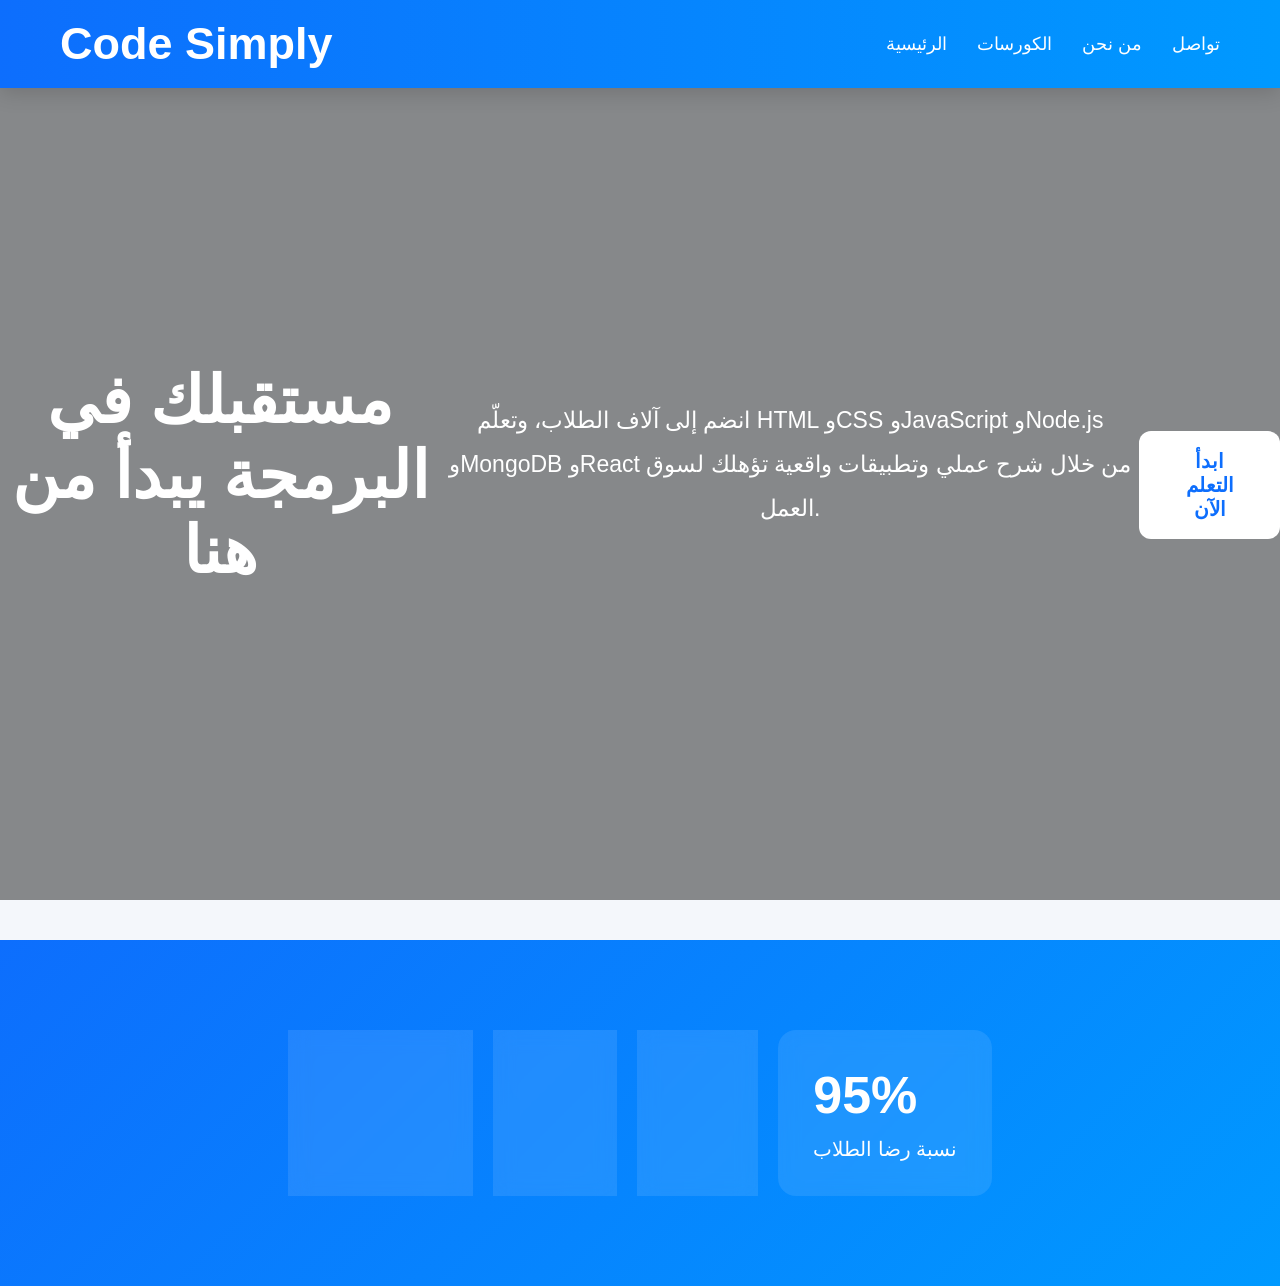
==== index.html @ cd7555ae "Add files via upload" ====
<!DOCTYPE html>
<html lang="ar">

<head>
    <meta charset="UTF-8">
    <meta name="viewport" content="width=device-width, initial-scale=1.0">
    <title>Code Simply</title>

    <link rel="stylesheet" href="/css/style.css">
    <script src="/js/main.js"></script>
    <link rel="icon" href="/images/favicon.ico.png">
</head>

<body>

    <nav class="navbar">

        <div class="logo">
            <h2>Code Simply</h2>
        </div>

        <ul class="nav-links">
            <li><a href="index.html">الرئيسية</a></li>
            <li><a href="courses.html">الكورسات</a></li>
            <li><a href="about.html">من نحن</a></li>
            <li><a href="contact.html">تواصل</a></li>
        </ul>

    </nav>

    <section class="hero">

        <h1>مستقبلك في البرمجة يبدأ من هنا</h1>

        <p>
            انضم إلى آلاف الطلاب، وتعلّم HTML وCSS وJavaScript وNode.js وMongoDB وReact
            من خلال شرح عملي وتطبيقات واقعية تؤهلك لسوق العمل.
        </p>

        <a href="courses.html" class="start-btn">
            ابدأ التعلم الآن
        </a>

    </section>

    <section class="stats">

        <div class="stat">
            <h2 class="counter" data-target="7000">7000</h2>
            <p>طالب</p>
        </div>

        <div class="stat">
            <h2 class="counter" data-target="9">9</h2>
            <p>كورس</p>
        </div>

        <div class="stat">
            <h2 class="counter" data-target="7">7</h2>
            <p>مدرب</p>
        </div>

        <div class="stat">
            <h2 class="counter" data-target="95">95%</h2>
            <p>نسبة رضا الطلاب</p>
        </div>

    </section>

    <script src="js/main.js"></script>

</body>

</html>
---- css/style.css ----
/* ===========================
   Code Simply - style.css
   =========================== */

/* Reset */

*{
    margin:0;
    padding:0;
    box-sizing:border-box;
}

html{
    scroll-behavior:smooth;
}

body{
    font-family:Tahoma, Arial, sans-serif;
    background:#f4f7fb;
    color:#222;
    overflow-x:hidden;
}

a{
    text-decoration:none;
}

ul{
    list-style:none;
}

img{
    max-width:100%;
    display:block;
}

.container{
    width:90%;
    max-width:1200px;
    margin:auto;
}

/* Colors */

:root{

    --primary:#0d6efd;
    --primary-dark:#084298;
    --secondary:#0dcaf0;
    --success:#198754;
    --warning:#ffc107;
    --danger:#dc3545;

    --white:#fff;
    --light:#f8f9fa;
    --gray:#6c757d;
    --dark:#212529;

    --shadow:0 8px 25px rgba(0,0,0,.1);

}

/* Navbar */

.navbar{

    position:fixed;
    top:0;
    left:0;
    width:100%;

    background:linear-gradient(90deg,#0d6efd,#0099ff);

    display:flex;
    justify-content:space-between;
    align-items:center;

    padding:18px 60px;

    z-index:999;

    box-shadow:0 5px 20px rgba(0,0,0,.15);

}

.logo{

    color:white;
    font-size:30px;
    font-weight:bold;

}

.nav-links{

    display:flex;
    gap:30px;

}

.nav-links a{

    color:white;
    font-size:18px;
    transition:.3s;

}

.nav-links a:hover{

    color:#ffd43b;

}

.login-btn{

    background:white;
    color:#0d6efd;

    padding:12px 24px;

    border-radius:10px;

    font-weight:bold;

    transition:.3s;

}

.login-btn:hover{

    background:#ffd43b;
    color:#000;

}

/* Hero */

.hero{

    height:100vh;

    background:
    linear-gradient(rgba(0,0,0,.45),rgba(0,0,0,.45)),
    url("../images/hero.jpg") center/cover;

    display:flex;
    justify-content:center;
    align-items:center;

    text-align:center;

    color:white;

    padding-top:70px;

}

.hero-content{

    width:800px;

}

.hero h1{

    font-size:65px;

    margin-bottom:20px;

}

.hero p{

    font-size:23px;

    line-height:1.9;

    margin-bottom:40px;

}

.start-btn{

    background:white;

    color:#0d6efd;

    padding:18px 40px;

    border-radius:12px;

    font-size:20px;

    font-weight:bold;

    transition:.4s;

}

.start-btn:hover{

    background:#ffd43b;

    transform:translateY(-4px);

}
/* ===========================
   Courses Section
=========================== */

.courses{

    padding:100px 0;
    background:#f8f9fa;

}

.section-title{

    text-align:center;
    font-size:42px;
    color:#0d6efd;
    margin-bottom:15px;

}

.section-subtitle{

    text-align:center;
    color:#666;
    margin-bottom:60px;
    font-size:18px;

}

.courses-container{

    display:grid;
    grid-template-columns:repeat(auto-fit,minmax(320px,1fr));
    gap:35px;

}

/* Card */

.course-card{

    background:#fff;
    border-radius:18px;
    overflow:hidden;

    box-shadow:0 10px 30px rgba(0,0,0,.08);

    transition:.4s;

    position:relative;

}

.course-card:hover{

    transform:translateY(-10px);

    box-shadow:0 20px 40px rgba(0,0,0,.18);

}

.course-card img{

    width:100%;
    height:220px;
    object-fit:cover;

}

.course-content{

    padding:25px;

}

.course-content h3{

    color:#222;
    margin-bottom:15px;
    font-size:24px;

}

.course-content p{

    color:#666;
    line-height:1.8;
    margin-bottom:20px;

}

.course-price{

    color:#0d6efd;
    font-size:28px;
    font-weight:bold;
    margin-bottom:20px;

}

.course-btn{

    width:100%;
    padding:14px;

    border:none;

    border-radius:10px;

    background:#0d6efd;

    color:white;

    font-size:17px;

    cursor:pointer;

    transition:.3s;

}

.course-btn:hover{

    background:#084298;

}

/* Badge */

.course-badge{

    position:absolute;

    top:15px;

    left:15px;

    background:#ffc107;

    color:#000;

    padding:8px 15px;

    border-radius:30px;

    font-size:14px;

    font-weight:bold;

}

/* Rating */

.rating{

    margin:15px 0;
    color:#ffc107;
    font-size:18px;

}
/* ===========================
   Statistics Section
=========================== */

.stats{

    padding:90px 0;

    background:linear-gradient(135deg,#0d6efd,#0099ff);

    color:white;

}

.stats-container{

    display:grid;

    grid-template-columns:repeat(auto-fit,minmax(220px,1fr));

    gap:30px;

    text-align:center;

}

.stat{
    background: rgba(255,255,255,.1);
    padding: 35px;
    border-radius: 18px;

    -webkit-backdrop-filter: blur(10px);
    backdrop-filter: blur(10px);

    transition: .4s;
}

.stat:hover{

    transform:translateY(-10px);

    background:rgba(255,255,255,.2);

}

.stat h2{

    font-size:52px;

    margin-bottom:12px;

}

.stat p{

    font-size:20px;

}


/* ===========================
   Why Choose Us
=========================== */

.features{

    padding:100px 0;

    background:white;

}

.features-container{

    display:grid;

    grid-template-columns:repeat(auto-fit,minmax(280px,1fr));

    gap:35px;

}

.feature-card{

    background:#fff;

    border-radius:20px;

    padding:35px;

    text-align:center;

    box-shadow:0 10px 25px rgba(0,0,0,.08);

    transition:.4s;

}

.feature-card:hover{

    transform:translateY(-10px);

    box-shadow:0 20px 35px rgba(0,0,0,.15);

}

.feature-icon{

    width:80px;

    height:80px;

    margin:auto;

    margin-bottom:25px;

    border-radius:50%;

    background:#e9f3ff;

    color:#0d6efd;

    font-size:36px;

    display:flex;

    justify-content:center;

    align-items:center;

}

.feature-card h3{

    margin-bottom:15px;

    font-size:24px;

}

.feature-card p{

    color:#666;

    line-height:1.8;

}


/* ===========================
   Testimonials
=========================== */

.testimonials{

    padding:100px 0;

    background:#f8f9fa;

}

.testimonials-container{

    display:grid;

    grid-template-columns:repeat(auto-fit,minmax(320px,1fr));

    gap:30px;

}

.testimonial{

    background:white;

    padding:30px;

    border-radius:18px;

    box-shadow:0 10px 25px rgba(0,0,0,.08);

}

.testimonial img{

    width:70px;

    height:70px;

    border-radius:50%;

    margin-bottom:15px;

}

.testimonial h4{

    margin-bottom:10px;

}

.testimonial p{

    color:#666;

    line-height:1.8;

}


/* ===========================
   Footer
=========================== */

.footer{

    background:#111827;

    color:white;

    padding:70px 0 25px;

}

.footer-container{

    display:grid;

    grid-template-columns:repeat(auto-fit,minmax(250px,1fr));

    gap:40px;

}

.footer h3{

    margin-bottom:20px;

    color:#0d6efd;

}

.footer p{

    color:#bbb;

    line-height:1.8;

}

.footer ul li{

    margin:12px 0;

}

.footer ul li a{

    color:#bbb;

    transition:.3s;

}

.footer ul li a:hover{

    color:white;

    padding-right:8px;

}

.footer-bottom{

    text-align:center;

    border-top:1px solid rgba(255,255,255,.1);

    margin-top:40px;

    padding-top:20px;

    color:#999;

}
/* ===========================
   Responsive
=========================== */

@media(max-width:992px){

.navbar{

padding:18px 25px;

}

.hero h1{

font-size:48px;

}

.hero p{

font-size:20px;

width:95%;

}

.courses-container{

grid-template-columns:repeat(2,1fr);

}

.features-container{

grid-template-columns:repeat(2,1fr);

}

.stats-container{

grid-template-columns:repeat(2,1fr);

}

}


@media(max-width:768px){

.navbar{

flex-direction:column;

gap:20px;

}

.nav-links{

flex-wrap:wrap;

justify-content:center;

}

.hero{

height:auto;

padding:150px 20px 80px;

}

.hero h1{

font-size:36px;

}

.hero p{

font-size:18px;

line-height:34px;

}

.section-title{

font-size:34px;

}

.courses-container{

grid-template-columns:1fr;

}

.features-container{

grid-template-columns:1fr;

}

.stats-container{

grid-template-columns:1fr;

}

.testimonials-container{

grid-template-columns:1fr;

}

.footer-container{

grid-template-columns:1fr;

text-align:center;

}

}


@media(max-width:500px){

.hero h1{

font-size:28px;

}

.hero p{

font-size:16px;

line-height:30px;

}

.start-btn{

display:block;

width:100%;

}

.login-btn{

padding:10px 16px;

}

}


/* ===========================
   Dark Mode
=========================== */

body.dark{

background:#121212;

color:#eee;

}

body.dark .navbar{

background:#1f1f1f;

}

body.dark .courses{

background:#181818;

}

body.dark .features{

background:#121212;

}

body.dark .course-card{

background:#222;

color:white;

}

body.dark .course-content p{

color:#ccc;

}

body.dark .feature-card{

background:#222;

color:white;

}

body.dark .feature-card p{

color:#ccc;

}

body.dark .testimonial{

background:#222;

}

body.dark .testimonial p{

color:#ddd;

}

body.dark .footer{

background:#000;

}

body.dark .section-title{

color:white;

}


/* ===========================
   Navbar Scroll Effect
=========================== */

.navbar.scrolled{

padding:14px 60px;

background:#0a58ca;

transition:.3s;

box-shadow:0 8px 25px rgba(0,0,0,.25);

}
/* ===========================
   Animations
=========================== */

@keyframes fadeUp{

    from{
        opacity:0;
        transform:translateY(60px);
    }

    to{
        opacity:1;
        transform:translateY(0);
    }

}

@keyframes zoomIn{

    from{
        opacity:0;
        transform:scale(.8);
    }

    to{
        opacity:1;
        transform:scale(1);
    }

}

@keyframes slideLeft{

    from{
        opacity:0;
        transform:translateX(-70px);
    }

    to{
        opacity:1;
        transform:translateX(0);
    }

}

@keyframes slideRight{

    from{
        opacity:0;
        transform:translateX(70px);
    }

    to{
        opacity:1;
        transform:translateX(0);
    }

}


/* ===========================
   Hero Animation
=========================== */

.hero h1{

    animation:slideLeft 1s ease;

}

.hero p{

    animation:slideRight 1s ease;

}

.start-btn{

    animation:fadeUp 1.2s ease;

}


/* ===========================
   Cards Animation
=========================== */

.course-card{

    animation:zoomIn .8s;

}

.feature-card{

    animation:fadeUp .9s;

}

.testimonial{

    animation:fadeUp 1s;

}


/* ===========================
   Hover Effects
=========================== */

.course-card{

    cursor:pointer;

}

.course-card:hover{

    transform:translateY(-12px);

    box-shadow:0 20px 40px rgba(0,0,0,.18);

}

.course-card:hover img{

    transform:scale(1.08);

}

.course-card img{

    transition:.5s;

}

.feature-card:hover{

    transform:translateY(-10px);

}

.stat:hover{

    transform:scale(1.05);

}


/* ===========================
   Buttons
=========================== */

button,
.course-btn,
.login-btn,
.start-btn{

    transition:.3s;

}

button:hover,
.course-btn:hover,
.login-btn:hover,
.start-btn:hover{

    transform:translateY(-4px);

    box-shadow:0 10px 20px rgba(0,0,0,.2);

}


/* ===========================
   Scrollbar
=========================== */

::-webkit-scrollbar{

    width:10px;

}

::-webkit-scrollbar-track{

    background:#f1f1f1;

}

::-webkit-scrollbar-thumb{

    background:#0d6efd;

    border-radius:20px;

}

::-webkit-scrollbar-thumb:hover{

    background:#084298;

}


/* ===========================
   Selection
=========================== */

::selection{

    background:#0d6efd;

    color:white;

}
/* ===========================
   Final Professional Touches
=========================== */

/* خط أسفل عناوين الأقسام */

.section-title::after{

    content:"";

    display:block;

    width:90px;

    height:5px;

    background:#0d6efd;

    margin:18px auto;

    border-radius:30px;

}

/* شارة الكورس */

.course-badge{

    position:absolute;

    top:15px;

    left:15px;

    background:#ff9800;

    color:#fff;

    padding:8px 16px;

    border-radius:25px;

    font-size:13px;

    font-weight:bold;

    letter-spacing:.5px;

}

/* تقييم الكورس */

.rating{

    display:flex;

    justify-content:center;

    gap:5px;

    margin:18px 0;

    color:#ffc107;

    font-size:18px;

}

/* بيانات الكورس */

.course-meta{

    display:flex;

    justify-content:space-between;

    align-items:center;

    margin-top:20px;

    color:#777;

    font-size:15px;

}

/* زر يبدأ بعرض متحرك */

.course-btn{

    position:relative;

    overflow:hidden;

}

.course-btn::before{

    content:"";

    position:absolute;

    top:0;

    left:-100%;

    width:100%;

    height:100%;

    background:rgba(255,255,255,.25);

    transition:.5s;

}

.course-btn:hover::before{

    left:100%;

}

/* الكروت */

.course-card{

    border:1px solid #e8e8e8;

}

.course-card h3{

    transition:.3s;

}

.course-card:hover h3{

    color:#0d6efd;

}

/* صندوق أبيض */

.box{

    background:white;

    border-radius:18px;

    padding:30px;

    box-shadow:0 10px 30px rgba(0,0,0,.08);

}

/* أيقونات */

.icon-circle{

    width:70px;

    height:70px;

    border-radius:50%;

    background:#e9f3ff;

    display:flex;

    justify-content:center;

    align-items:center;

    margin:auto;

    margin-bottom:20px;

    color:#0d6efd;

    font-size:30px;

}

/* تأثير ضغط الزر */

button:active{

    transform:scale(.96);

}

/* روابط */

a{

    transition:.3s;

}

a:hover{

    color:#0d6efd;

}

/* Loader */

.loader{

    position:fixed;

    inset:0;

    background:white;

    display:flex;

    justify-content:center;

    align-items:center;

    z-index:99999;

}

.loader::after{

    content:"";

    width:60px;

    height:60px;

    border:6px solid #ddd;

    border-top:6px solid #0d6efd;

    border-radius:50%;

    animation:spin .8s linear infinite;

}

@keyframes spin{

    to{

        transform:rotate(360deg);

    }

}

/* زر العودة للأعلى */

#topBtn{

    position:fixed;

    bottom:25px;

    left:25px;

    width:50px;

    height:50px;

    border:none;

    border-radius:50%;

    background:#0d6efd;

    color:white;

    cursor:pointer;

    font-size:22px;

    display:none;

    box-shadow:0 8px 20px rgba(0,0,0,.2);

    transition:.3s;

}

#topBtn:hover{

    background:#084298;

    transform:translateY(-5px);

}
.stats {
    display: flex;
    justify-content: center;
    align-items: center;
    gap: 20px;
    flex-wrap: wrap;
    margin-top: 40px;
}

.stat-card {
    width: 250px;
    min-height: 180px;
    border-radius: 15px;
    text-align: center;
    padding: 20px;
}
.stats-container {
    display: flex;
    justify-content: space-between;
    align-items: center;
    gap: 20px;
    flex-wrap: wrap;
}
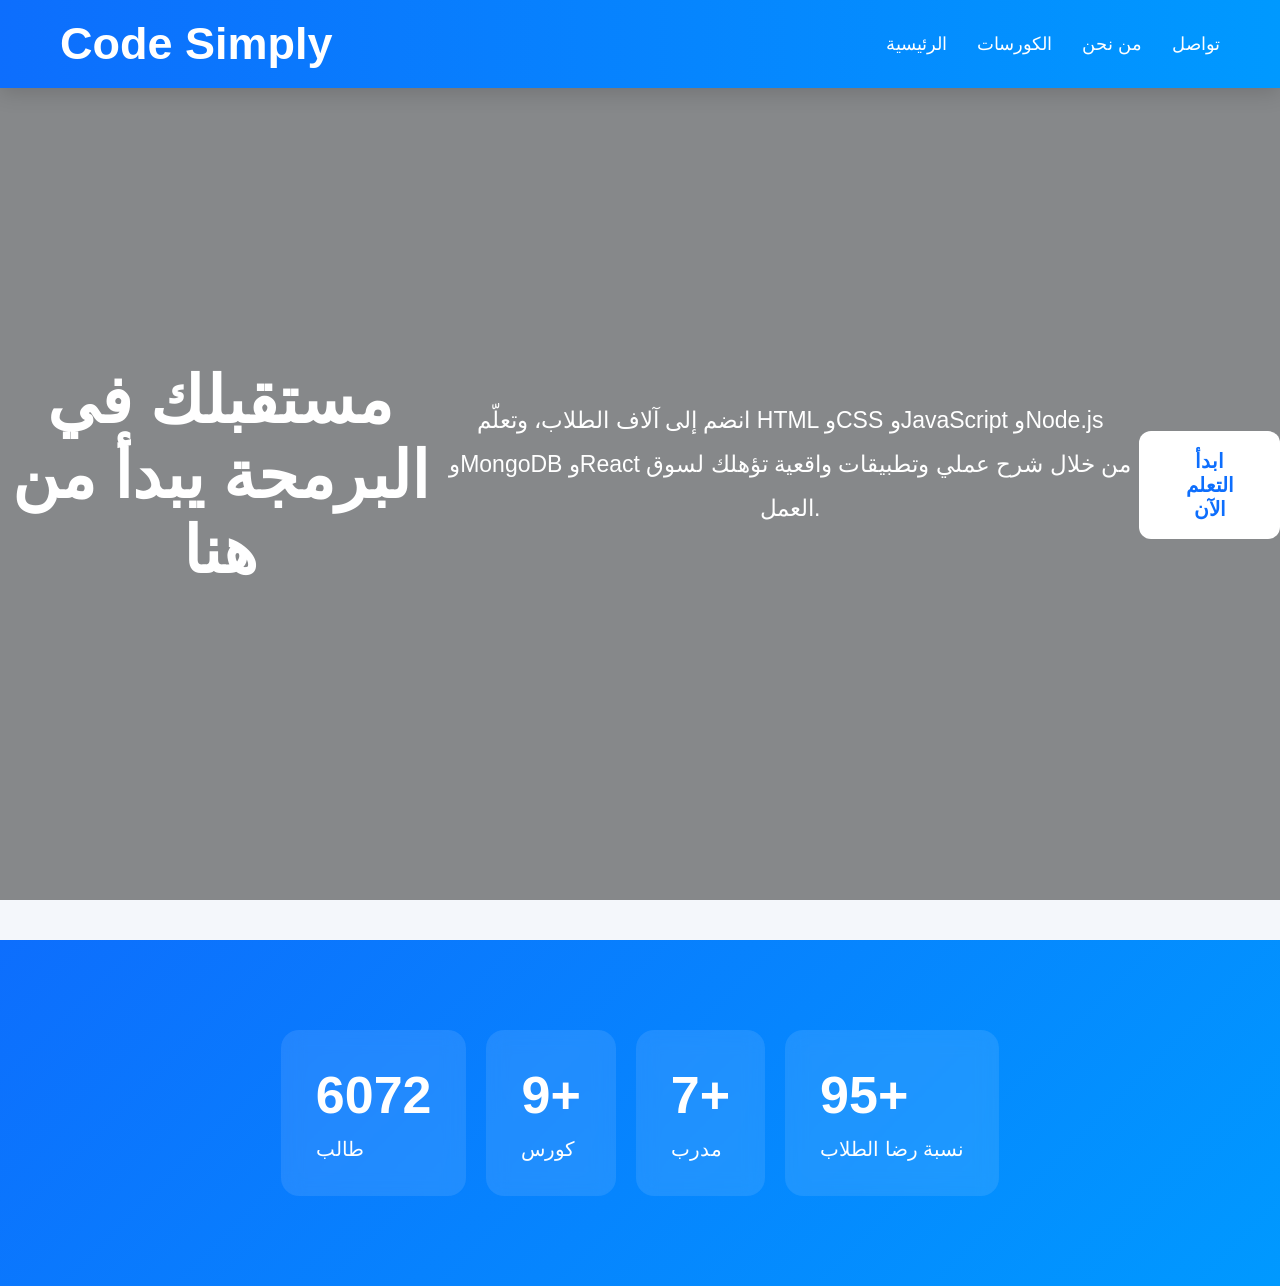
==== commit 1a2df3df: "Update index.html" ====
--- a/index.html
+++ b/index.html
@@ -6,8 +6,7 @@
     <meta name="viewport" content="width=device-width, initial-scale=1.0">
     <title>Code Simply</title>
 
-    <link rel="stylesheet" href="/css/style.css">
-    <script src="/js/main.js"></script>
+<link rel="stylesheet" href="css/style.css">
     <link rel="icon" href="/images/favicon.ico.png">
 </head>
 
@@ -71,4 +70,4 @@
 
 </body>
 
-</html>+</html>
